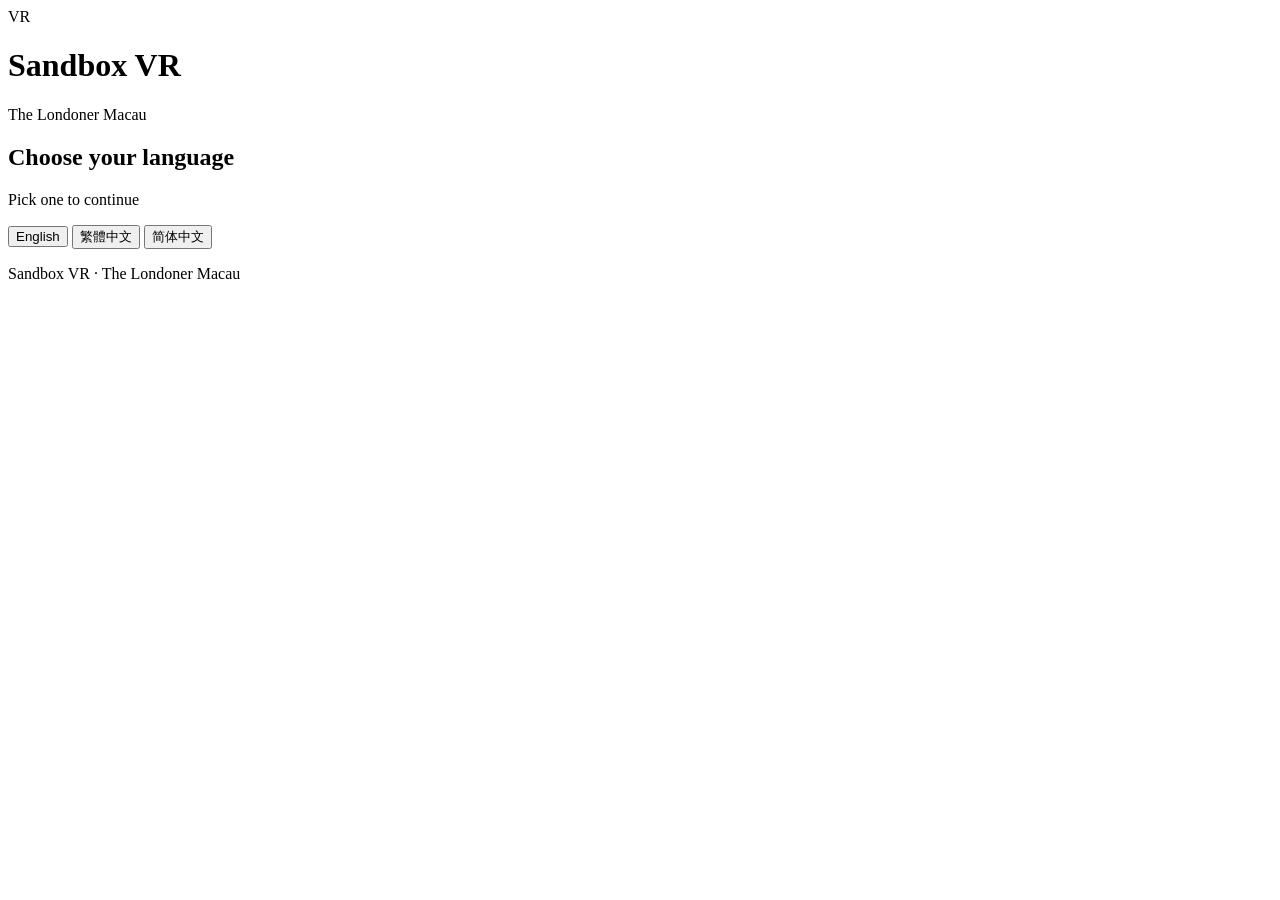
==== index.html @ d6523036 "Add NFC caption generator: HTML shell and gitignore" ====
<!DOCTYPE html>
<html lang="en">
<head>
  <meta charset="UTF-8" />
  <meta name="viewport" content="width=device-width, initial-scale=1, viewport-fit=cover" />
  <meta name="theme-color" content="#0b0b1a" />
  <meta name="description" content="Sandbox VR · The Londoner Macau — generate a share-ready caption for Instagram & 小红书" />
  <title>Sandbox VR · The Londoner Macau</title>
  <link rel="stylesheet" href="styles.css" />
</head>
<body>
  <div class="app">
    <header class="header">
      <div class="logo-mark" aria-hidden="true">VR</div>
      <div class="brand">
        <h1>Sandbox VR</h1>
        <p class="tagline">The Londoner Macau</p>
      </div>
    </header>

    <main id="main" class="main">
      <section id="step-lang" class="step active" data-step="lang">
        <h2 class="step-title" data-i18n="titleLang">Choose your language</h2>
        <p class="step-hint" data-i18n="hintLang">Pick one to continue</p>
        <div class="choice-grid">
          <button type="button" class="choice-btn" data-lang="en">English</button>
          <button type="button" class="choice-btn" data-lang="zh-Hant">繁體中文</button>
          <button type="button" class="choice-btn" data-lang="zh-Hans">简体中文</button>
        </div>
      </section>

      <section id="step-liked" class="step" data-step="liked" hidden>
        <h2 class="step-title" data-i18n="titleLiked">What did you love most?</h2>
        <p class="step-hint" data-i18n="hintLiked">Tap one</p>
        <div class="choice-grid" id="liked-choices">
          <button type="button" class="choice-btn" data-liked="immersion" data-i18n="likedImmersion">Immersion / story</button>
          <button type="button" class="choice-btn" data-liked="friends" data-i18n="likedFriends">Friends / team</button>
          <button type="button" class="choice-btn" data-liked="thrills" data-i18n="likedThrills">Thrills / intensity</button>
        </div>
        <button type="button" class="link-back" data-back data-i18n="back">← Back</button>
      </section>

      <section id="step-found" class="step" data-step="found" hidden>
        <h2 class="step-title" data-i18n="titleFound">How did you find us?</h2>
        <p class="step-hint" data-i18n="hintFound">Tap one</p>
        <div class="choice-grid" id="found-choices">
          <button type="button" class="choice-btn" data-found="walking" data-i18n="foundWalking">Walking by at The Londoner</button>
          <button type="button" class="choice-btn" data-found="social" data-i18n="foundSocial">Social media (IG / 小红书)</button>
          <button type="button" class="choice-btn" data-found="friend" data-i18n="foundFriend">Friend or hotel recommendation</button>
        </div>
        <button type="button" class="link-back" data-back data-i18n="back">← Back</button>
      </section>

      <section id="step-result" class="step" data-step="result" hidden>
        <h2 class="step-title" data-i18n="titleResult">Your caption</h2>
        <p class="step-hint" data-i18n="hintResult">Copy and paste to IG or 小红书</p>
        <div class="caption-card" id="caption-card" role="status" aria-live="polite"></div>
        <div class="actions">
          <button type="button" class="btn-primary" id="btn-copy" data-i18n="copy">Copy caption</button>
          <button type="button" class="btn-secondary" id="btn-again" data-i18n="again">Generate again</button>
        </div>
        <p class="copy-feedback" id="copy-feedback" hidden data-i18n="copied">Copied!</p>
        <button type="button" class="link-back" data-back data-i18n="back">← Back</button>
        <button type="button" class="link-restart" id="btn-restart" data-i18n="restart">Start over</button>
      </section>
    </main>

    <footer class="footer">
      <p>Sandbox VR · The Londoner Macau</p>
    </footer>
  </div>
  <script src="app.js"></script>
</body>
</html>
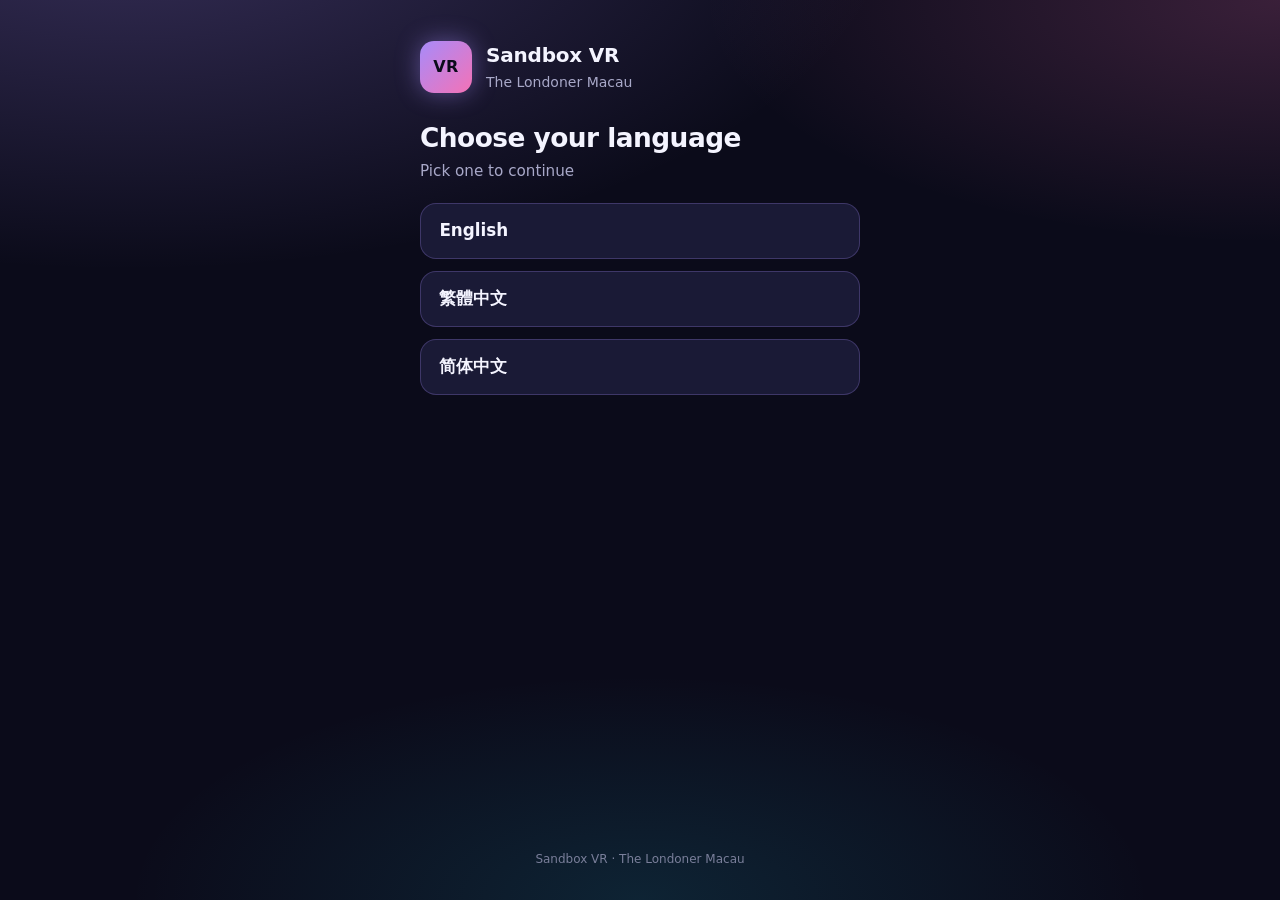
==== commit 7f76a80e: "Add game selection step with full Londoner lineup" ====
--- a/index.html
+++ b/index.html
@@ -19,6 +19,7 @@
     </header>
 
     <main id="main" class="main">
+      <!-- Step 1: Language -->
       <section id="step-lang" class="step active" data-step="lang">
         <h2 class="step-title" data-i18n="titleLang">Choose your language</h2>
         <p class="step-hint" data-i18n="hintLang">Pick one to continue</p>
@@ -29,6 +30,17 @@
         </div>
       </section>
 
+      <!-- Step 2: What did you play? -->
+      <section id="step-game" class="step" data-step="game" hidden>
+        <h2 class="step-title" data-i18n="titleGame">What did you play?</h2>
+        <p class="step-hint" data-i18n="hintGame">Tap your game</p>
+        <div class="choice-grid choice-grid-games" id="game-choices">
+          <!-- Populated by app.js from GAMES list -->
+        </div>
+        <button type="button" class="link-back" data-back data-i18n="back">← Back</button>
+      </section>
+
+      <!-- Step 3: What they liked -->
       <section id="step-liked" class="step" data-step="liked" hidden>
         <h2 class="step-title" data-i18n="titleLiked">What did you love most?</h2>
         <p class="step-hint" data-i18n="hintLiked">Tap one</p>
@@ -40,6 +52,7 @@
         <button type="button" class="link-back" data-back data-i18n="back">← Back</button>
       </section>
 
+      <!-- Step 4: How they found you -->
       <section id="step-found" class="step" data-step="found" hidden>
         <h2 class="step-title" data-i18n="titleFound">How did you find us?</h2>
         <p class="step-hint" data-i18n="hintFound">Tap one</p>
@@ -51,6 +64,7 @@
         <button type="button" class="link-back" data-back data-i18n="back">← Back</button>
       </section>
 
+      <!-- Step 5: Caption result -->
       <section id="step-result" class="step" data-step="result" hidden>
         <h2 class="step-title" data-i18n="titleResult">Your caption</h2>
         <p class="step-hint" data-i18n="hintResult">Copy and paste to IG or 小红书</p>
--- a/styles.css
+++ b/styles.css
@@ -0,0 +1,304 @@
+/* Sandbox VR · The Londoner Macau — mobile-first caption generator */
+
+:root {
+  --bg: #0b0b1a;
+  --bg-elevated: #14142a;
+  --bg-card: #1a1a36;
+  --border: rgba(167, 139, 250, 0.25);
+  --text: #f4f4ff;
+  --text-muted: #a8a8c8;
+  --accent: #a78bfa;
+  --accent-hot: #f472b6;
+  --accent-glow: #22d3ee;
+  --success: #34d399;
+  --danger: #fb7185;
+  --radius: 16px;
+  --tap-min: 52px;
+  --shadow: 0 8px 32px rgba(0, 0, 0, 0.45);
+  --font: system-ui, -apple-system, "Segoe UI", Roboto, "Noto Sans TC",
+    "Noto Sans SC", "PingFang TC", "PingFang SC", "Microsoft YaHei",
+    sans-serif;
+}
+
+*,
+*::before,
+*::after {
+  box-sizing: border-box;
+}
+
+html {
+  -webkit-text-size-adjust: 100%;
+}
+
+body {
+  margin: 0;
+  min-height: 100dvh;
+  font-family: var(--font);
+  background:
+    radial-gradient(ellipse 120% 80% at 10% -10%, rgba(167, 139, 250, 0.28), transparent 50%),
+    radial-gradient(ellipse 100% 60% at 100% 0%, rgba(244, 114, 182, 0.2), transparent 45%),
+    radial-gradient(ellipse 80% 50% at 50% 100%, rgba(34, 211, 238, 0.12), transparent 50%),
+    var(--bg);
+  color: var(--text);
+  line-height: 1.5;
+}
+
+.app {
+  max-width: 480px;
+  margin: 0 auto;
+  min-height: 100dvh;
+  display: flex;
+  flex-direction: column;
+  padding: 1.25rem 1.25rem 2rem;
+  padding-bottom: max(2rem, env(safe-area-inset-bottom));
+}
+
+/* Header */
+.header {
+  display: flex;
+  align-items: center;
+  gap: 0.875rem;
+  margin-bottom: 1.75rem;
+  padding-top: 0.5rem;
+}
+
+.logo-mark {
+  flex-shrink: 0;
+  width: 52px;
+  height: 52px;
+  display: grid;
+  place-items: center;
+  font-weight: 800;
+  font-size: 1rem;
+  letter-spacing: 0.02em;
+  color: var(--bg);
+  background: linear-gradient(135deg, var(--accent), var(--accent-hot));
+  border-radius: 14px;
+  box-shadow: 0 0 24px rgba(167, 139, 250, 0.45);
+}
+
+.brand h1 {
+  margin: 0;
+  font-size: 1.25rem;
+  font-weight: 700;
+  letter-spacing: -0.01em;
+}
+
+.tagline {
+  margin: 0.15rem 0 0;
+  font-size: 0.875rem;
+  color: var(--text-muted);
+}
+
+/* Main / steps */
+.main {
+  flex: 1;
+}
+
+.step {
+  animation: fadeIn 0.28s ease;
+}
+
+.step[hidden] {
+  display: none !important;
+}
+
+@keyframes fadeIn {
+  from {
+    opacity: 0;
+    transform: translateY(8px);
+  }
+  to {
+    opacity: 1;
+    transform: none;
+  }
+}
+
+.step-title {
+  margin: 0 0 0.35rem;
+  font-size: 1.5rem;
+  font-weight: 700;
+  letter-spacing: -0.02em;
+  line-height: 1.25;
+}
+
+.step-hint {
+  margin: 0 0 1.25rem;
+  color: var(--text-muted);
+  font-size: 0.95rem;
+}
+
+/* Choice buttons — large tap targets */
+.choice-grid {
+  display: flex;
+  flex-direction: column;
+  gap: 0.75rem;
+}
+
+.choice-btn {
+  min-height: var(--tap-min);
+  width: 100%;
+  padding: 0.9rem 1.15rem;
+  font: inherit;
+  font-size: 1.05rem;
+  font-weight: 600;
+  text-align: left;
+  color: var(--text);
+  background: var(--bg-card);
+  border: 1.5px solid var(--border);
+  border-radius: var(--radius);
+  cursor: pointer;
+  transition: border-color 0.15s, background 0.15s, transform 0.12s,
+    box-shadow 0.15s;
+  -webkit-tap-highlight-color: transparent;
+}
+
+.choice-btn:hover,
+.choice-btn:focus-visible {
+  outline: none;
+  border-color: var(--accent);
+  background: #22224a;
+  box-shadow: 0 0 0 3px rgba(167, 139, 250, 0.25);
+}
+
+.choice-btn:active {
+  transform: scale(0.98);
+}
+
+/* Caption result */
+.caption-card {
+  background: var(--bg-elevated);
+  border: 1.5px solid var(--border);
+  border-radius: var(--radius);
+  padding: 1.15rem 1.2rem;
+  font-size: 1rem;
+  line-height: 1.65;
+  white-space: pre-wrap;
+  word-break: break-word;
+  box-shadow: var(--shadow);
+  min-height: 8rem;
+  margin-bottom: 1.25rem;
+}
+
+.actions {
+  display: flex;
+  flex-direction: column;
+  gap: 0.75rem;
+}
+
+.btn-primary,
+.btn-secondary {
+  min-height: var(--tap-min);
+  width: 100%;
+  padding: 0.9rem 1.15rem;
+  font: inherit;
+  font-size: 1.1rem;
+  font-weight: 700;
+  border: none;
+  border-radius: var(--radius);
+  cursor: pointer;
+  -webkit-tap-highlight-color: transparent;
+  transition: transform 0.12s, filter 0.15s, box-shadow 0.15s;
+}
+
+.btn-primary {
+  color: #0b0b1a;
+  background: linear-gradient(135deg, var(--accent), var(--accent-hot));
+  box-shadow: 0 4px 20px rgba(167, 139, 250, 0.4);
+}
+
+.btn-primary:hover,
+.btn-primary:focus-visible {
+  outline: none;
+  filter: brightness(1.08);
+  box-shadow: 0 4px 28px rgba(244, 114, 182, 0.45);
+}
+
+.btn-primary:active,
+.btn-secondary:active {
+  transform: scale(0.98);
+}
+
+.btn-primary.copied {
+  background: linear-gradient(135deg, var(--success), #2dd4bf);
+  box-shadow: 0 4px 20px rgba(52, 211, 153, 0.4);
+}
+
+.btn-secondary {
+  color: var(--text);
+  background: transparent;
+  border: 1.5px solid var(--border);
+}
+
+.btn-secondary:hover,
+.btn-secondary:focus-visible {
+  outline: none;
+  border-color: var(--accent-glow);
+  box-shadow: 0 0 0 3px rgba(34, 211, 238, 0.2);
+}
+
+.copy-feedback {
+  margin: 0.75rem 0 0;
+  text-align: center;
+  color: var(--success);
+  font-weight: 600;
+  font-size: 0.95rem;
+}
+
+.copy-feedback[hidden] {
+  display: none !important;
+}
+
+.link-back,
+.link-restart {
+  display: block;
+  margin-top: 1.5rem;
+  padding: 0.65rem;
+  width: 100%;
+  font: inherit;
+  font-size: 0.95rem;
+  font-weight: 500;
+  color: var(--text-muted);
+  background: none;
+  border: none;
+  cursor: pointer;
+  text-align: center;
+  -webkit-tap-highlight-color: transparent;
+}
+
+.link-back:hover,
+.link-restart:hover,
+.link-back:focus-visible,
+.link-restart:focus-visible {
+  outline: none;
+  color: var(--accent);
+}
+
+.link-restart {
+  margin-top: 0.25rem;
+  color: var(--accent-glow);
+}
+
+/* Footer */
+.footer {
+  margin-top: 2rem;
+  text-align: center;
+  font-size: 0.75rem;
+  color: var(--text-muted);
+  opacity: 0.7;
+}
+
+.footer p {
+  margin: 0;
+}
+
+/* Slightly wider on tablet+ */
+@media (min-width: 480px) {
+  .app {
+    padding-top: 2rem;
+  }
+
+  .step-title {
+    font-size: 1.65rem;
+  }
+}
